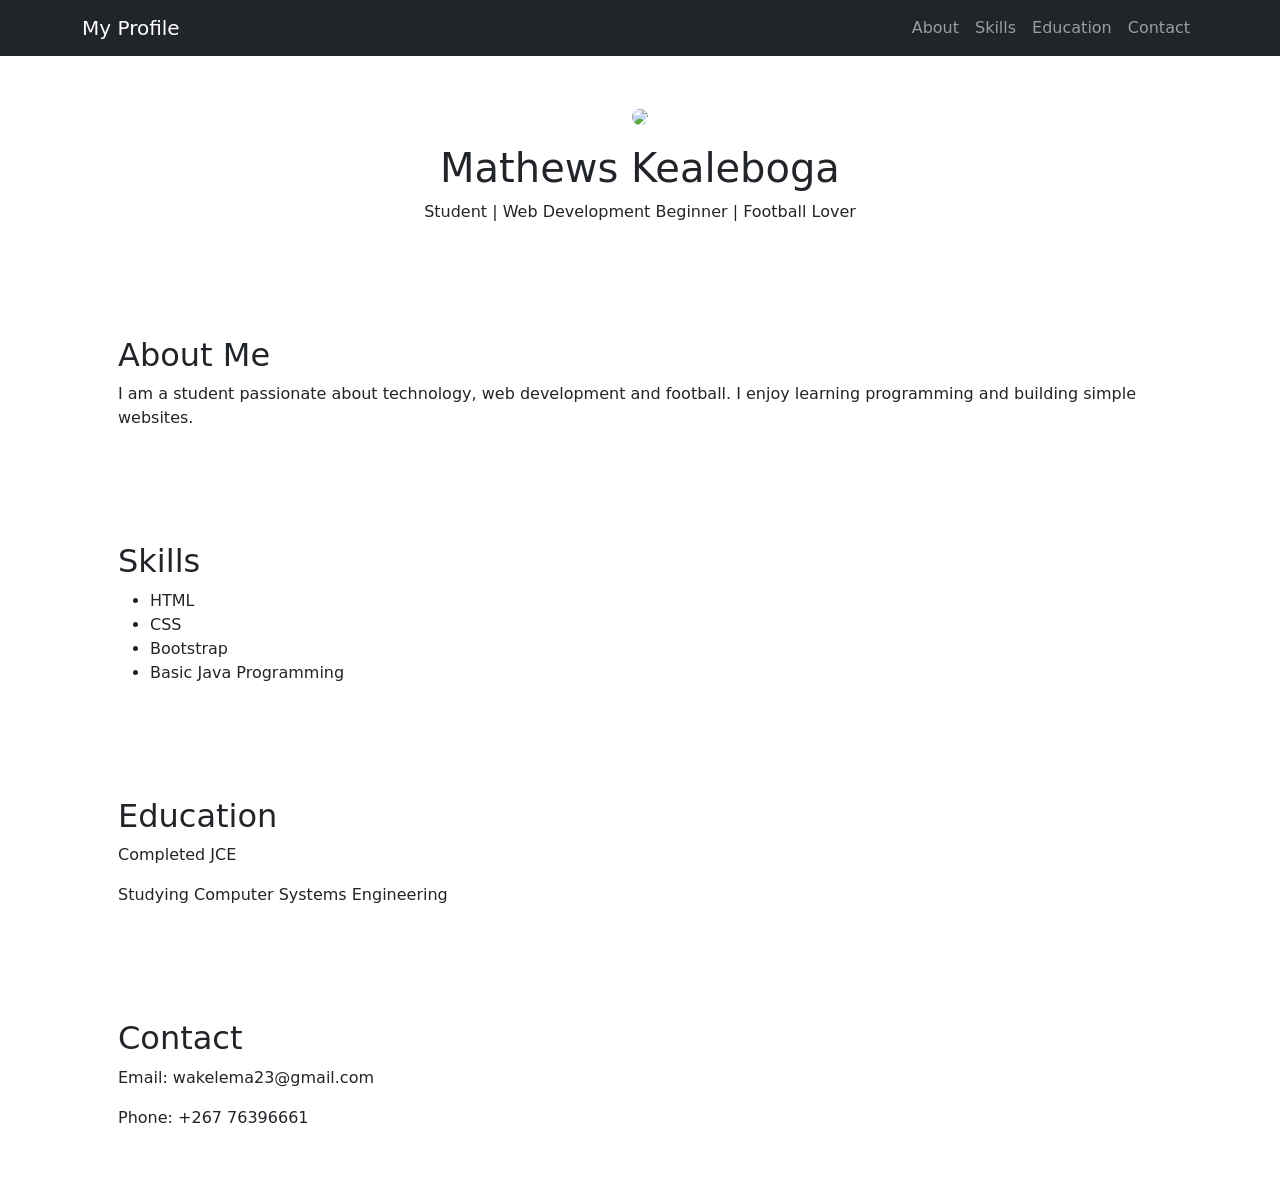
==== index.html @ aae465d3 "Add initial HTML structure for personal profile" ====
<!DOCTYPE html>
<html lang="en">

<head>
<meta charset="UTF-8">
<meta name="viewport" content="width=device-width, initial-scale=1.0">

<title>My Personal Profile</title>

<link href="https://cdn.jsdelivr.net/npm/bootstrap@5.3.0/dist/css/bootstrap.min.css" rel="stylesheet">

<link rel="stylesheet" href="style.css">

</head>

<body>

<!-- NAVBAR -->

<nav class="navbar navbar-expand-lg navbar-dark bg-dark">

<div class="container">

<a class="navbar-brand" href="#">My Profile</a>

<button class="navbar-toggler" type="button" data-bs-toggle="collapse" data-bs-target="#navbarNav">

<span class="navbar-toggler-icon"></span>

</button>

<div class="collapse navbar-collapse" id="navbarNav">

<ul class="navbar-nav ms-auto">

<li class="nav-item"><a class="nav-link" href="#about">About</a></li>

<li class="nav-item"><a class="nav-link" href="#skills">Skills</a></li>

<li class="nav-item"><a class="nav-link" href="#education">Education</a></li>

<li class="nav-item"><a class="nav-link" href="#contact">Contact</a></li>

</ul>

</div>

</div>

</nav>

<!-- HERO SECTION -->

<section class="hero text-center p-5">

<img src="images/profile.jpg" width="150" class="rounded-circle">

<h1 class="mt-3">Mathews Kealeboga</h1>

<p>Student | Web Development Beginner | Football Lover</p>

</section>

<!-- ABOUT -->

<section id="about" class="container p-5">

<h2>About Me</h2>

<p>
I am a student passionate about technology, web development and football.
I enjoy learning programming and building simple websites.
</p>

</section>

<!-- SKILLS -->

<section id="skills" class="container p-5">

<h2>Skills</h2>

<ul>

<li>HTML</li>
<li>CSS</li>
<li>Bootstrap</li>
<li>Basic Java Programming</li>

</ul>

</section>

<!-- EDUCATION -->

<section id="education" class="container p-5">

<h2>Education</h2>

<p>Completed JCE</p>

<p>Studying Computer Systems Engineering</p>

</section>

<!-- CONTACT -->

<section id="contact" class="container p-5">

<h2>Contact</h2>

<p>Email: wakelema23@gmail.com</p>

<p>Phone: +267 76396661</p>

</section>

</body>

</html>
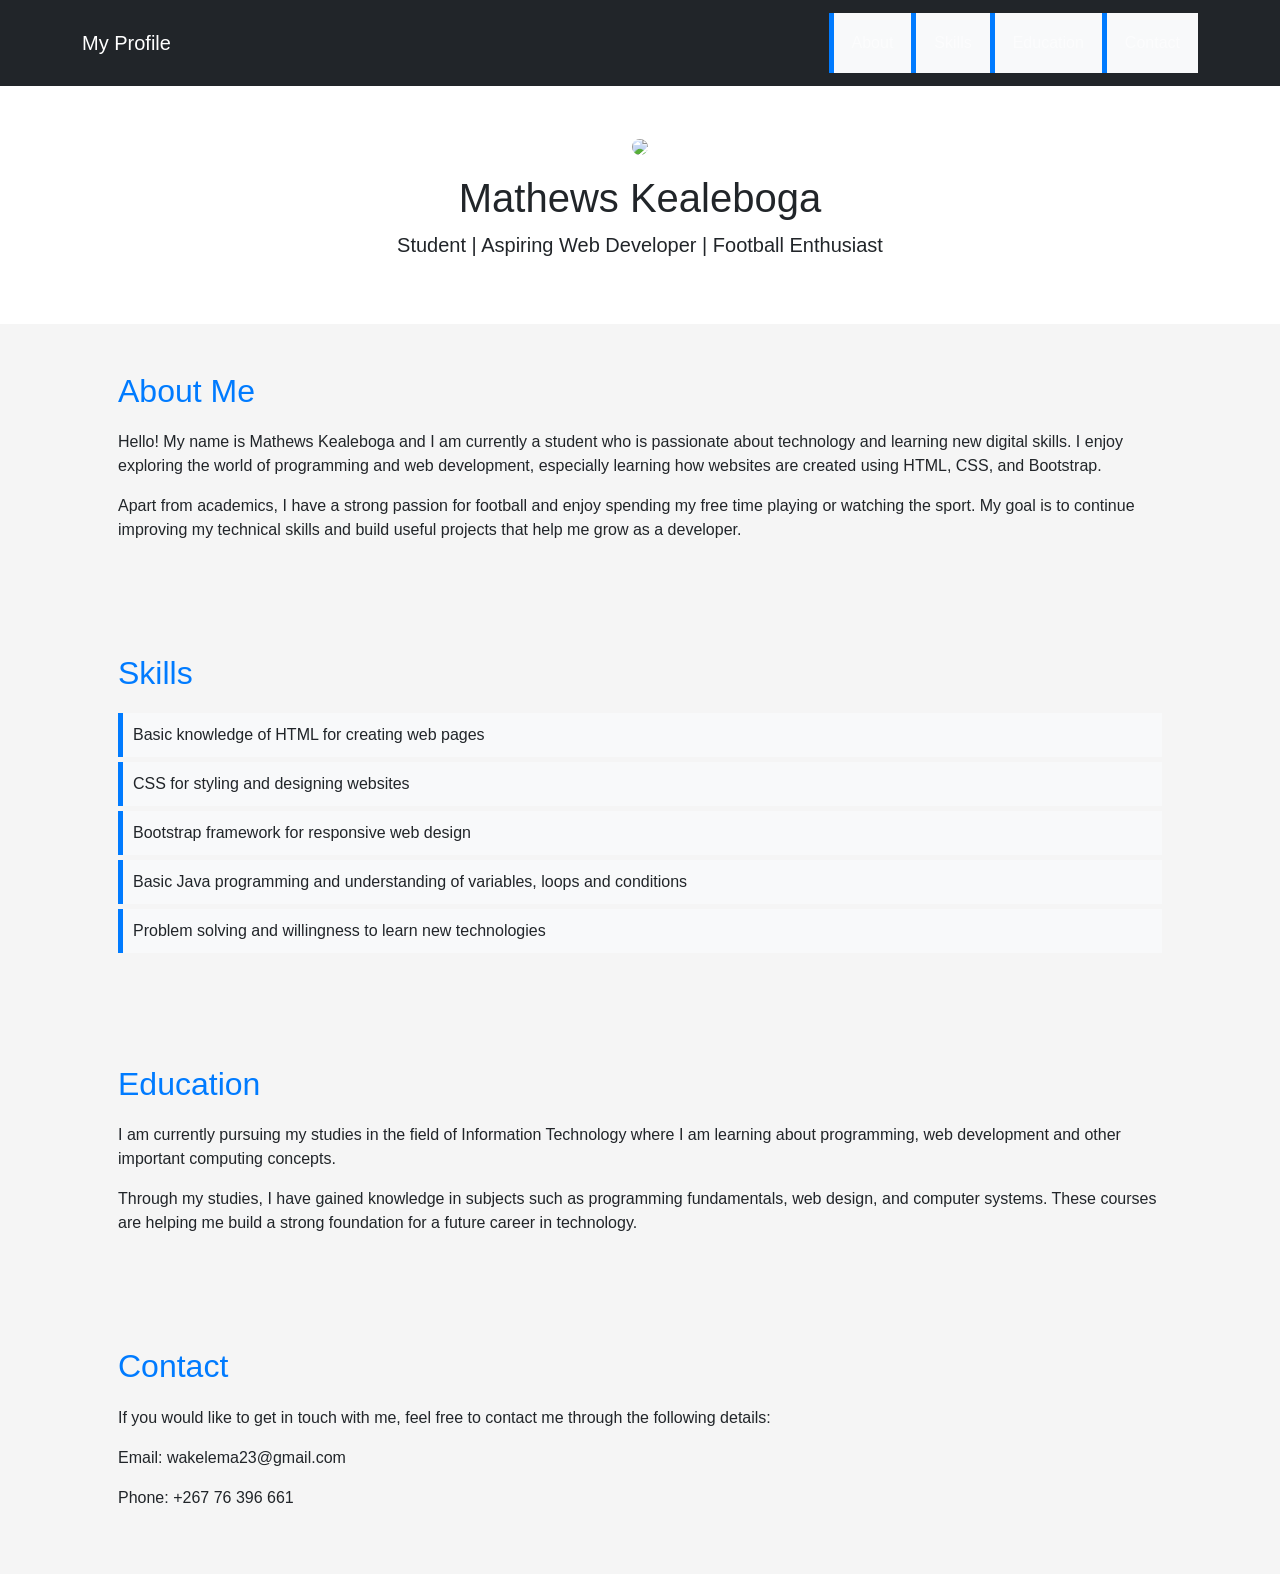
==== commit a2bad6c5: "Refactor HTML structure and update content" ====
--- a/index.html
+++ b/index.html
@@ -2,6 +2,7 @@
 <html lang="en">
 
 <head>
+
 <meta charset="UTF-8">
 <meta name="viewport" content="width=device-width, initial-scale=1.0">
 
@@ -15,7 +16,7 @@
 
 <body>
 
-<!-- NAVBAR -->
+<!-- NAVIGATION BAR -->
 
 <nav class="navbar navbar-expand-lg navbar-dark bg-dark">
 
@@ -34,11 +35,8 @@
 <ul class="navbar-nav ms-auto">
 
 <li class="nav-item"><a class="nav-link" href="#about">About</a></li>
-
 <li class="nav-item"><a class="nav-link" href="#skills">Skills</a></li>
-
 <li class="nav-item"><a class="nav-link" href="#education">Education</a></li>
-
 <li class="nav-item"><a class="nav-link" href="#contact">Contact</a></li>
 
 </ul>
@@ -57,24 +55,29 @@
 
 <h1 class="mt-3">Mathews Kealeboga</h1>
 
-<p>Student | Web Development Beginner | Football Lover</p>
+<p class="lead">Student | Aspiring Web Developer | Football Enthusiast</p>
 
 </section>
 
-<!-- ABOUT -->
+<!-- ABOUT SECTION -->
 
 <section id="about" class="container p-5">
 
 <h2>About Me</h2>
 
 <p>
-I am a student passionate about technology, web development and football.
-I enjoy learning programming and building simple websites.
+Hello! My name is Mathews Kealeboga and I am currently a student who is passionate about technology and learning new digital skills.
+I enjoy exploring the world of programming and web development, especially learning how websites are created using HTML, CSS, and Bootstrap.
+</p>
+
+<p>
+Apart from academics, I have a strong passion for football and enjoy spending my free time playing or watching the sport.
+My goal is to continue improving my technical skills and build useful projects that help me grow as a developer.
 </p>
 
 </section>
 
-<!-- SKILLS -->
+<!-- SKILLS SECTION -->
 
 <section id="skills" class="container p-5">
 
@@ -82,36 +85,48 @@
 
 <ul>
 
-<li>HTML</li>
-<li>CSS</li>
-<li>Bootstrap</li>
-<li>Basic Java Programming</li>
+<li>Basic knowledge of HTML for creating web pages</li>
+
+<li>CSS for styling and designing websites</li>
+
+<li>Bootstrap framework for responsive web design</li>
+
+<li>Basic Java programming and understanding of variables, loops and conditions</li>
+
+<li>Problem solving and willingness to learn new technologies</li>
 
 </ul>
 
 </section>
 
-<!-- EDUCATION -->
+<!-- EDUCATION SECTION -->
 
 <section id="education" class="container p-5">
 
 <h2>Education</h2>
 
-<p>Completed JCE</p>
+<p>
+I am currently pursuing my studies in the field of Information Technology where I am learning about programming, web development and other important computing concepts.
+</p>
 
-<p>Studying Computer Systems Engineering</p>
+<p>
+Through my studies, I have gained knowledge in subjects such as programming fundamentals, web design, and computer systems.
+These courses are helping me build a strong foundation for a future career in technology.
+</p>
 
 </section>
 
-<!-- CONTACT -->
+<!-- CONTACT SECTION -->
 
 <section id="contact" class="container p-5">
 
 <h2>Contact</h2>
 
+<p>If you would like to get in touch with me, feel free to contact me through the following details:</p>
+
 <p>Email: wakelema23@gmail.com</p>
 
-<p>Phone: +267 76396661</p>
+<p>Phone: +267 76 396 661</p>
 
 </section>
 
--- a/style.css
+++ b/style.css
@@ -0,0 +1,25 @@
+body {
+font-family: Arial, sans-serif;
+background-color: #f5f5f5;
+}
+
+.hero {
+background-color: #ffffff;
+}
+
+h2 {
+color: #007bff;
+margin-bottom: 20px;
+}
+
+ul {
+list-style-type: none;
+padding: 0;
+}
+
+ul li {
+background: #f8f9fa;
+padding: 10px;
+margin: 5px 0;
+border-left: 5px solid #007bff;
+}
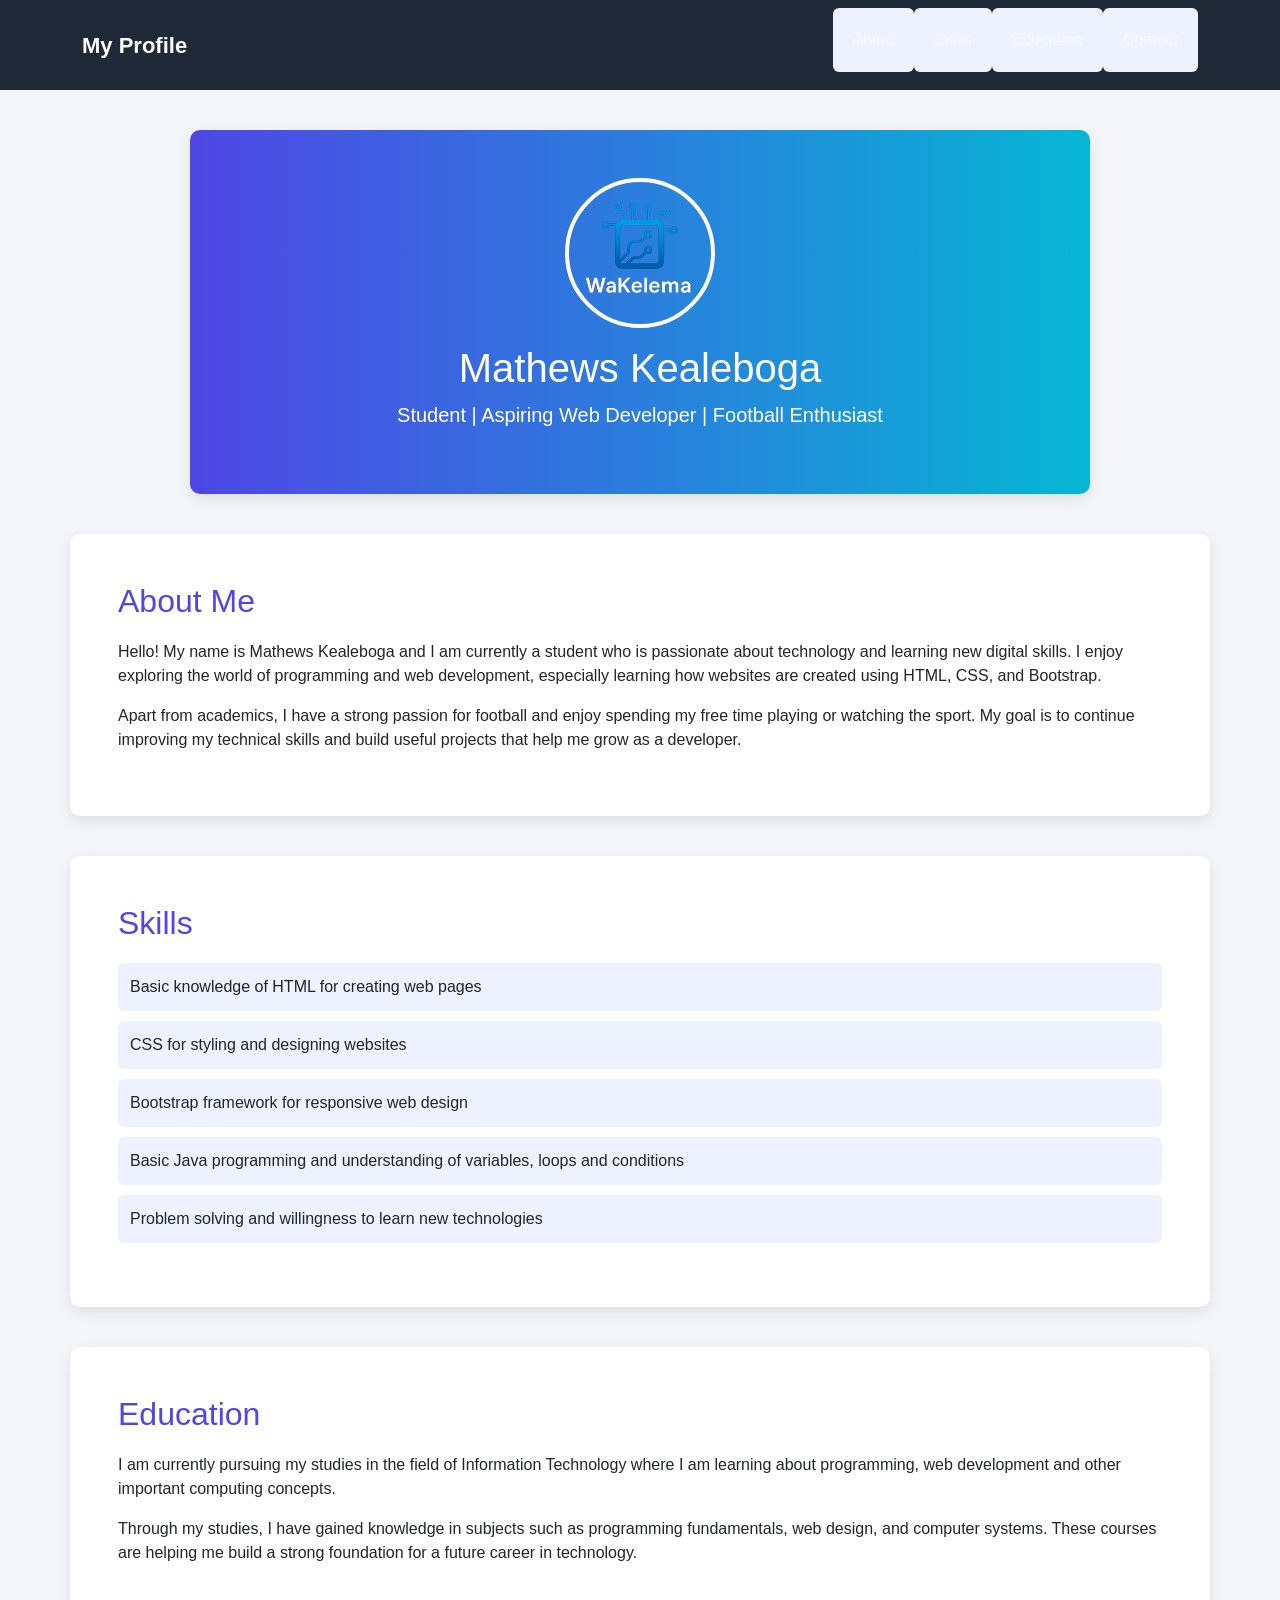
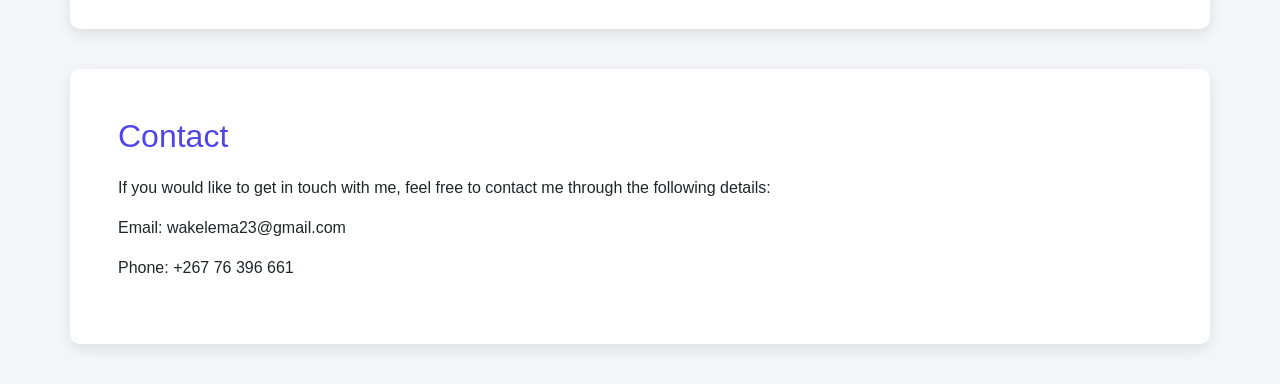
==== commit 07299bf3: "Fix image source path in hero section" ====
--- a/index.html
+++ b/index.html
@@ -51,7 +51,7 @@
 
 <section class="hero text-center p-5">
 
-<img src="images/profile.jpg" width="150" class="rounded-circle">
+<img src="profile.jpg" width="150" class="rounded-circle">
 
 <h1 class="mt-3">Mathews Kealeboga</h1>
 
--- a/style.css
+++ b/style.css
@@ -1,25 +1,53 @@
 body {
-font-family: Arial, sans-serif;
-background-color: #f5f5f5;
+font-family: 'Segoe UI', Tahoma, Geneva, Verdana, sans-serif;
+background-color: #f4f6f9;
+margin: 0;
+padding: 0;
+}
+
+.navbar {
+background-color: #1f2937 !important;
+}
+
+.navbar-brand {
+font-weight: bold;
+font-size: 22px;
 }
 
 .hero {
-background-color: #ffffff;
+text-align: center;
+padding: 60px;
+background: linear-gradient(to right, #4f46e5, #06b6d4);
+color: white;
+}
+
+.hero img {
+border-radius: 50%;
+border: 4px solid white;
+}
+
+section {
+background: white;
+margin: 40px auto;
+padding: 40px;
+max-width: 900px;
+border-radius: 10px;
+box-shadow: 0 5px 15px rgba(0,0,0,0.1);
 }
 
 h2 {
-color: #007bff;
+color: #4f46e5;
 margin-bottom: 20px;
 }
 
 ul {
-list-style-type: none;
+list-style: none;
 padding: 0;
 }
 
 ul li {
-background: #f8f9fa;
-padding: 10px;
-margin: 5px 0;
-border-left: 5px solid #007bff;
+background: #eef2ff;
+margin-bottom: 10px;
+padding: 12px;
+border-radius: 6px;
 }
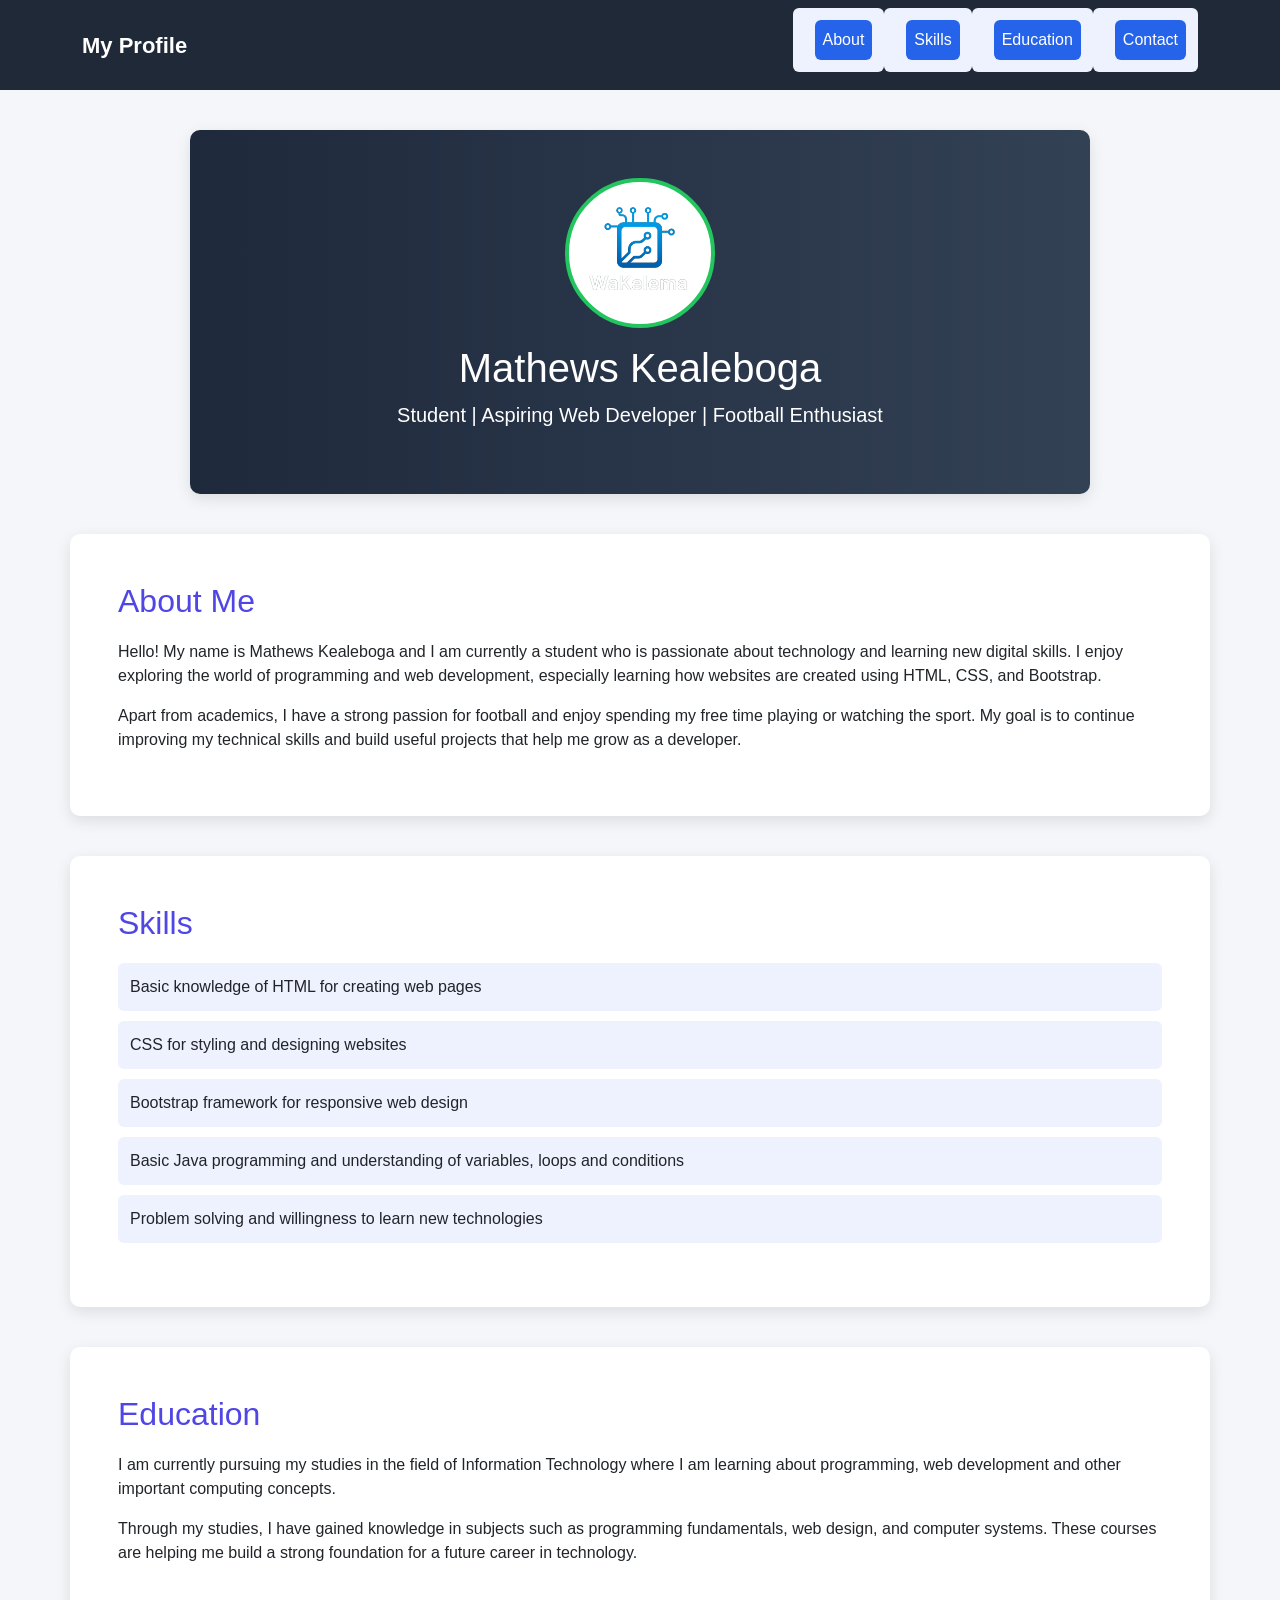
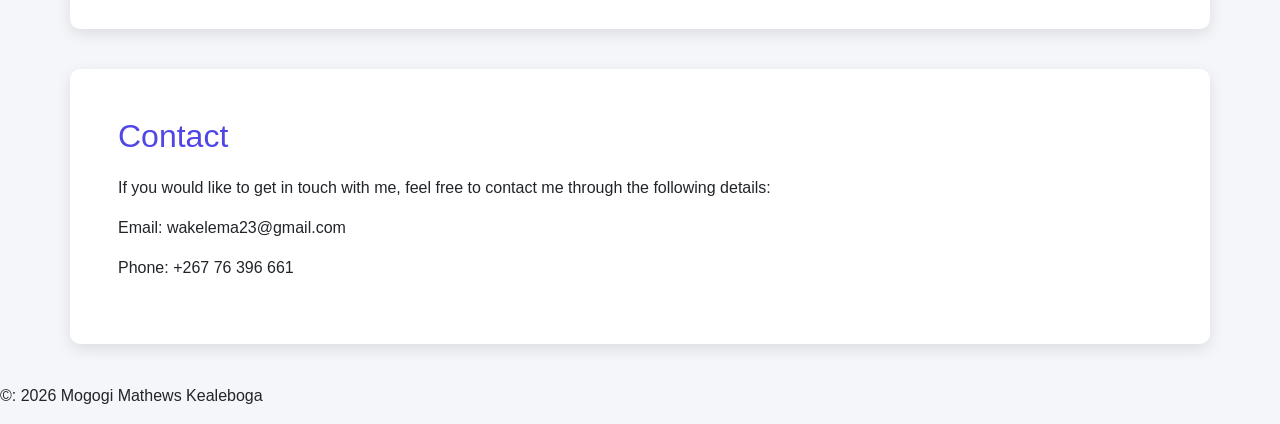
==== commit 406f51c5: "Add footer with copyright information" ====
--- a/index.html
+++ b/index.html
@@ -131,5 +131,8 @@
 </section>
 
 </body>
+    <footer>
+     <p>&copy: 2026 Mogogi Mathews Kealeboga</p>
+  </footer>
 
 </html>
--- a/style.css
+++ b/style.css
@@ -17,13 +17,15 @@
 .hero {
 text-align: center;
 padding: 60px;
-background: linear-gradient(to right, #4f46e5, #06b6d4);
+background: linear-gradient(to right, #1e293b, #334155);
 color: white;
 }
 
 .hero img {
 border-radius: 50%;
-border: 4px solid white;
+border: 4px solid #22c55e;
+background: white;
+padding: 5px;
 }
 
 section {
@@ -51,3 +53,17 @@
 padding: 12px;
 border-radius: 6px;
 }
+
+
+.navbar-nav .nav-link {
+background-color: #2563eb;
+color: white !important;
+padding: 8px 16px;
+border-radius: 6px;
+margin-left: 10px;
+transition: 0.3s;
+}
+
+.navbar-nav .nav-link:hover {
+background-color: #1d4ed8;
+}
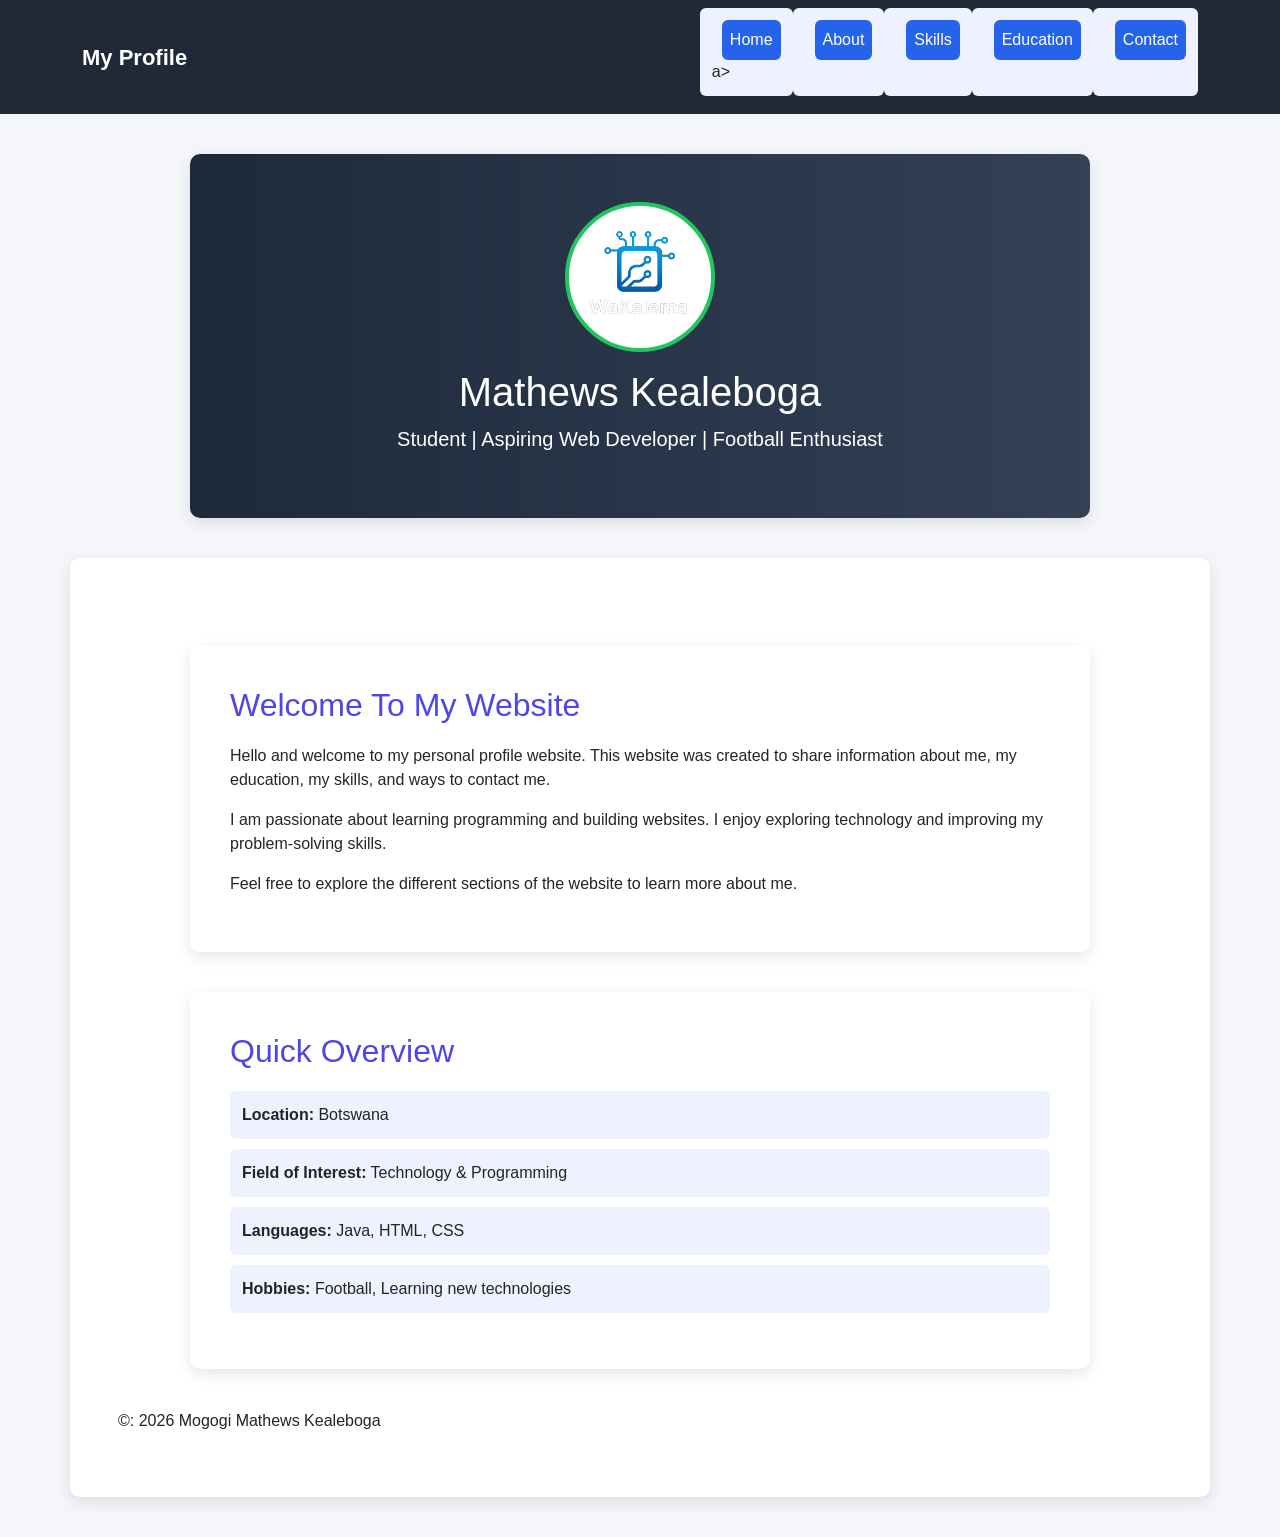
==== commit fd403326: "Revise content and structure in index.html Updated content in various sections including About, Skil" ====
--- a/index.html
+++ b/index.html
@@ -34,10 +34,11 @@
 
 <ul class="navbar-nav ms-auto">
 
-<li class="nav-item"><a class="nav-link" href="#about">About</a></li>
-<li class="nav-item"><a class="nav-link" href="#skills">Skills</a></li>
-<li class="nav-item"><a class="nav-link" href="#education">Education</a></li>
-<li class="nav-item"><a class="nav-link" href="#contact">Contact</a></li>
+<li class="nav-item"><a class="nav-link" href="index.html">Home</a>a></li>    
+<li class="nav-item"><a class="nav-link" href="about.html">About</a></li>
+<li class="nav-item"><a class="nav-link" href="skills.html">Skills</a></li>
+<li class="nav-item"><a class="nav-link" href="education.html">Education</a></li>
+<li class="nav-item"><a class="nav-link" href="contact.html">Contact<a/></li>
 
 </ul>
 
@@ -63,70 +64,39 @@
 
 <section id="about" class="container p-5">
 
-<h2>About Me</h2>
+<section>
+
+<h2>Welcome To My Website</h2>
 
 <p>
-Hello! My name is Mathews Kealeboga and I am currently a student who is passionate about technology and learning new digital skills.
-I enjoy exploring the world of programming and web development, especially learning how websites are created using HTML, CSS, and Bootstrap.
+Hello and welcome to my personal profile website.
+This website was created to share information about me,
+my education, my skills, and ways to contact me.
 </p>
 
 <p>
-Apart from academics, I have a strong passion for football and enjoy spending my free time playing or watching the sport.
-My goal is to continue improving my technical skills and build useful projects that help me grow as a developer.
+I am passionate about learning programming and
+building websites. I enjoy exploring technology
+and improving my problem-solving skills.
+</p>
+
+<p>
+Feel free to explore the different sections of the
+website to learn more about me.
 </p>
 
 </section>
 
-<!-- SKILLS SECTION -->
+<section>
 
-<section id="skills" class="container p-5">
-
-<h2>Skills</h2>
+<h2>Quick Overview</h2>
 
 <ul>
-
-<li>Basic knowledge of HTML for creating web pages</li>
-
-<li>CSS for styling and designing websites</li>
-
-<li>Bootstrap framework for responsive web design</li>
-
-<li>Basic Java programming and understanding of variables, loops and conditions</li>
-
-<li>Problem solving and willingness to learn new technologies</li>
-
+<li><strong>Location:</strong> Botswana</li>
+<li><strong>Field of Interest:</strong> Technology & Programming</li>
+<li><strong>Languages:</strong> Java, HTML, CSS</li>
+<li><strong>Hobbies:</strong> Football, Learning new technologies</li>
 </ul>
-
-</section>
-
-<!-- EDUCATION SECTION -->
-
-<section id="education" class="container p-5">
-
-<h2>Education</h2>
-
-<p>
-I am currently pursuing my studies in the field of Information Technology where I am learning about programming, web development and other important computing concepts.
-</p>
-
-<p>
-Through my studies, I have gained knowledge in subjects such as programming fundamentals, web design, and computer systems.
-These courses are helping me build a strong foundation for a future career in technology.
-</p>
-
-</section>
-
-<!-- CONTACT SECTION -->
-
-<section id="contact" class="container p-5">
-
-<h2>Contact</h2>
-
-<p>If you would like to get in touch with me, feel free to contact me through the following details:</p>
-
-<p>Email: wakelema23@gmail.com</p>
-
-<p>Phone: +267 76 396 661</p>
 
 </section>
 
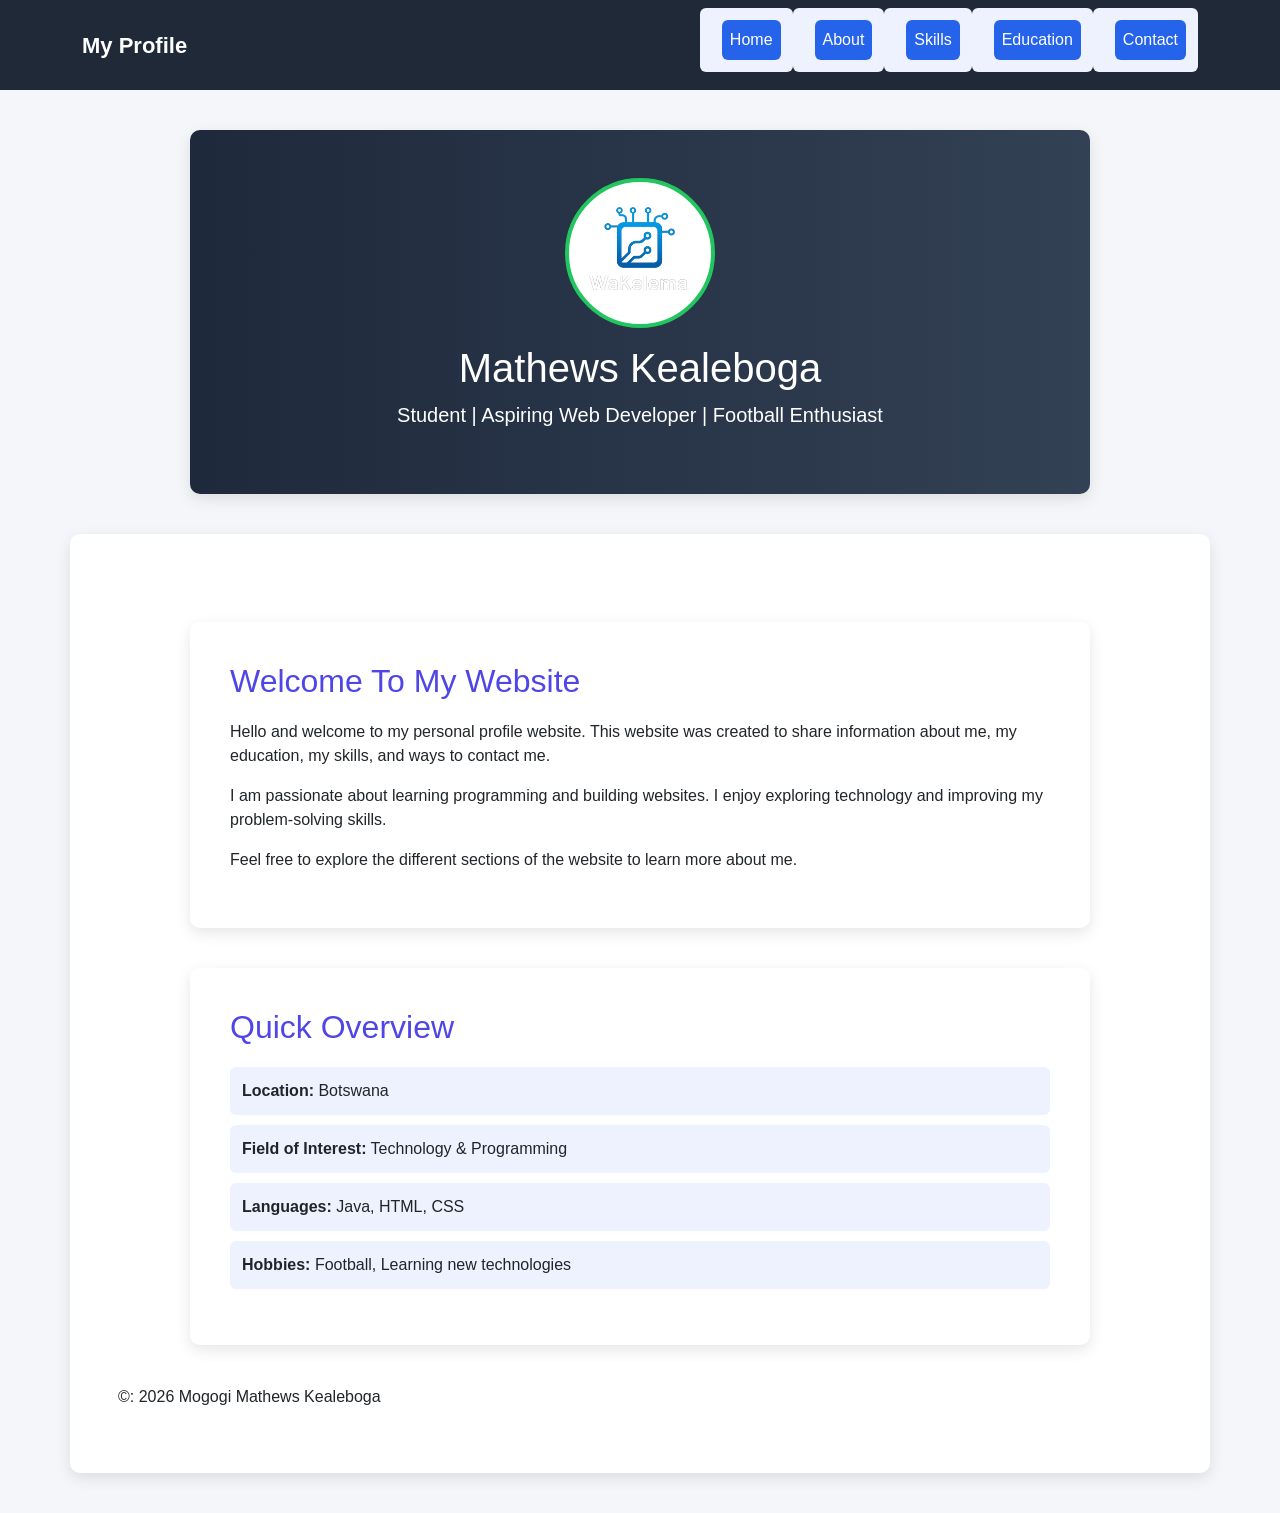
==== commit d3bdb905: "Fix navigation links in index.html" ====
--- a/index.html
+++ b/index.html
@@ -34,12 +34,26 @@
 
 <ul class="navbar-nav ms-auto">
 
-<li class="nav-item"><a class="nav-link" href="index.html">Home</a>a></li>    
-<li class="nav-item"><a class="nav-link" href="about.html">About</a></li>
-<li class="nav-item"><a class="nav-link" href="skills.html">Skills</a></li>
-<li class="nav-item"><a class="nav-link" href="education.html">Education</a></li>
-<li class="nav-item"><a class="nav-link" href="contact.html">Contact<a/></li>
+<li class="nav-item">
+<a class="nav-link" href="index.html">Home</a>
+</li>
 
+<li class="nav-item">
+<a class="nav-link" href="about.html">About</a>
+</li>
+
+<li class="nav-item">
+<a class="nav-link" href="skills.html">Skills</a>
+</li>
+
+<li class="nav-item">
+<a class="nav-link" href="education.html">Education</a>
+</li>
+
+<li class="nav-item">
+<a class="nav-link" href="contact.html">Contact</a>
+</li>
+    
 </ul>
 
 </div>
